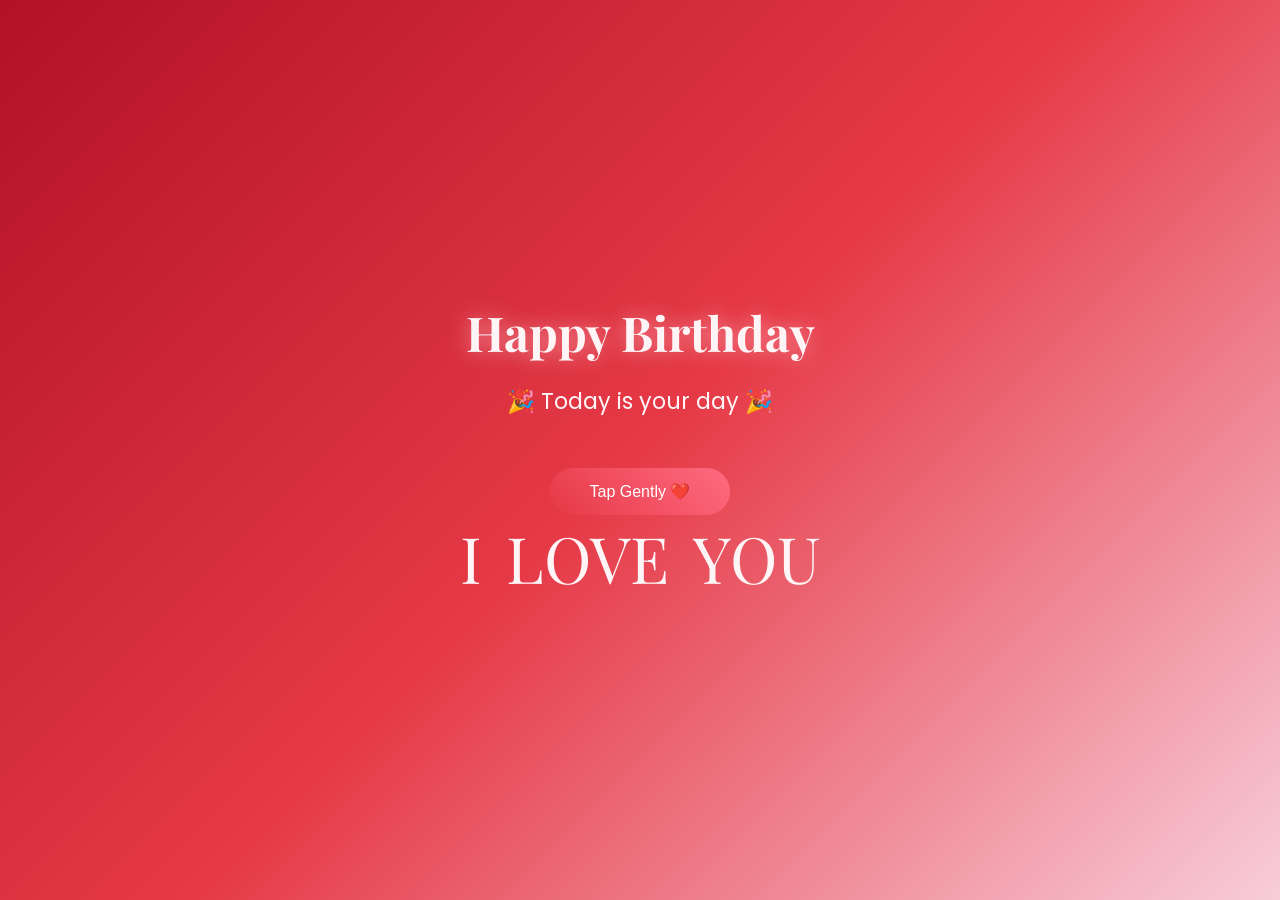
==== final.html @ f2daeadc "Competition-level interactive birthday website" ====
<!DOCTYPE html>
<html lang="en">
<head>
<meta charset="UTF-8">
<meta name="viewport" content="width=device-width, initial-scale=1.0">
<title>Happy Birthday ❤️</title>

<link href="https://fonts.googleapis.com/css2?family=Playfair+Display:wght@600&family=Poppins:wght@300;400&display=swap" rel="stylesheet">
<link rel="stylesheet" href="style.css">
<script defer src="script.js"></script>
</head>

<body>
<iframe src="music.html" id="musicFrame"></iframe>
<div class="letters"></div>

<section class="hero">
  <h1 class="title">Happy Birthday</h1>
  <div id="timer"></div>

  <button onclick="revealLove()">Tap Gently ❤️</button>

  <div class="love-reveal" id="loveReveal">
    <span>I</span>
    <span>LOVE</span>
    <span>YOU</span>
  </div>
</section>
</body>
</html>
---- style.css ----
:root {
  --rose-dark: #b11226;
  --rose: #e63946;
  --pink-soft: #f8cdda;
  --white-soft: #fff5f7;
}

* {
  margin: 0;
  padding: 0;
  box-sizing: border-box;
}

body {
  min-height: 100vh;
  font-family: 'Poppins', sans-serif;
  background: linear-gradient(135deg, var(--rose-dark), var(--rose), var(--pink-soft));
  color: var(--white-soft);
  overflow-x: hidden;
}

#musicFrame {
  width: 0;
  height: 0;
  border: none;
  position: fixed;
}

.hero {
  height: 100vh;
  display: flex;
  flex-direction: column;
  justify-content: center;
  align-items: center;
  text-align: center;
  padding: 20px;
}

.title {
  font-family: 'Playfair Display', serif;
  font-size: 3rem;
  text-shadow: 0 0 20px rgba(255,182,193,0.7);
}

.subtitle {
  margin-top: 10px;
  font-size: 1.2rem;
}

.hint {
  margin-top: 8px;
  font-size: 0.9rem;
  opacity: 0.85;
}

button {
  margin-top: 30px;
  padding: 14px 40px;
  font-size: 1rem;
  border: none;
  border-radius: 30px;
  background: linear-gradient(45deg, var(--rose), #ff6b81);
  color: white;
  cursor: pointer;
  transition: 0.3s;
}

button:hover {
  transform: scale(1.08);
}

.glass {
  background: rgba(255,255,255,0.2);
  backdrop-filter: blur(12px);
  border-radius: 25px;
  padding: 40px;
  width: 85%;
  max-width: 800px;
  margin: 100px auto;
  text-align: center;
}

.gallery {
  display: grid;
  grid-template-columns: repeat(auto-fit, minmax(220px,1fr));
  gap: 25px;
  padding: 40px;
}

.gallery img {
  width: 100%;
  border-radius: 20px;
  transition: 0.4s;
}

.gallery img:hover {
  transform: scale(1.12);
}

.center {
  text-align: center;
}

#timer {
  margin: 20px 0;
  font-size: 1.4rem;
}

/* Floating hearts */
.letters span {
  position: fixed;
  bottom: -50px;
  font-size: 1.8rem;
  animation: floatUp linear infinite;
}

@keyframes floatUp {
  from { transform: translateY(0); opacity: 1; }
  to { transform: translateY(-120vh); opacity: 0; }
}

/* Love reveal */
.love-reveal span {
  font-family: 'Playfair Display', serif;
  font-size: 4rem;
  margin: 0 10px;
  opacity: 0;
  transform: translateY(40px);
  animation: reveal 0.8s forwards;
}

.love-reveal span:nth-child(1) { animation-delay: 0.2s; }
.love-reveal span:nth-child(2) { animation-delay: 0.6s; }
.love-reveal span:nth-child(3) { animation-delay: 1s; }

@keyframes reveal {
  to {
    opacity: 1;
    transform: translateY(0);
  }
}
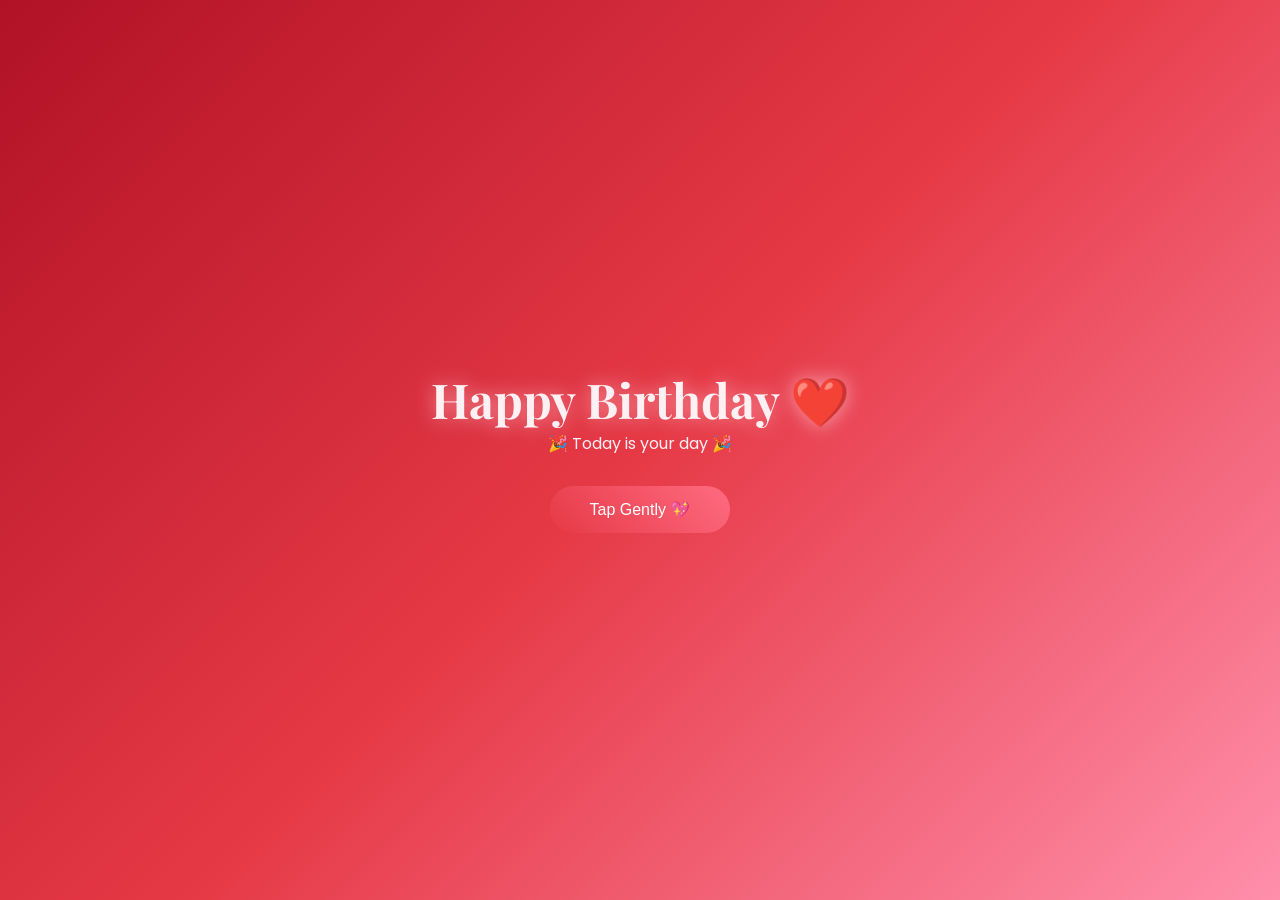
==== commit 49d9ca9b: "changed" ====
--- a/final.html
+++ b/final.html
@@ -11,14 +11,17 @@
 </head>
 
 <body>
-<iframe src="music.html" id="musicFrame"></iframe>
+<audio id="bgMusic" loop>
+  <source src="music/love.mp3" type="audio/mpeg">
+</audio>
+
 <div class="letters"></div>
 
 <section class="hero">
-  <h1 class="title">Happy Birthday</h1>
+  <h1 class="title">Happy Birthday ❤️</h1>
   <div id="timer"></div>
 
-  <button onclick="revealLove()">Tap Gently ❤️</button>
+  <button onclick="revealLove()">Tap Gently 💖</button>
 
   <div class="love-reveal" id="loveReveal">
     <span>I</span>
--- a/style.css
+++ b/style.css
@@ -1,8 +1,7 @@
 :root {
-  --rose-dark: #b11226;
-  --rose: #e63946;
-  --pink-soft: #f8cdda;
-  --white-soft: #fff5f7;
+  --red: #e63946;
+  --pink: #ff8fab;
+  --soft: #fff0f3;
 }
 
 * {
@@ -14,16 +13,9 @@
 body {
   min-height: 100vh;
   font-family: 'Poppins', sans-serif;
-  background: linear-gradient(135deg, var(--rose-dark), var(--rose), var(--pink-soft));
-  color: var(--white-soft);
+  background: linear-gradient(135deg, #b11226, var(--red), var(--pink));
+  color: var(--soft);
   overflow-x: hidden;
-}
-
-#musicFrame {
-  width: 0;
-  height: 0;
-  border: none;
-  position: fixed;
 }
 
 .hero {
@@ -33,40 +25,32 @@
   justify-content: center;
   align-items: center;
   text-align: center;
-  padding: 20px;
 }
 
 .title {
   font-family: 'Playfair Display', serif;
   font-size: 3rem;
-  text-shadow: 0 0 20px rgba(255,182,193,0.7);
+  text-shadow: 0 0 20px rgba(255,182,193,0.8);
 }
 
-.subtitle {
+.subtitle, .hint {
   margin-top: 10px;
-  font-size: 1.2rem;
-}
-
-.hint {
-  margin-top: 8px;
-  font-size: 0.9rem;
-  opacity: 0.85;
 }
 
 button {
   margin-top: 30px;
   padding: 14px 40px;
-  font-size: 1rem;
   border: none;
   border-radius: 30px;
-  background: linear-gradient(45deg, var(--rose), #ff6b81);
+  background: linear-gradient(45deg, var(--red), #ff6b81);
   color: white;
+  font-size: 1rem;
   cursor: pointer;
   transition: 0.3s;
 }
 
 button:hover {
-  transform: scale(1.08);
+  transform: scale(1.1);
 }
 
 .glass {
@@ -76,7 +60,7 @@
   padding: 40px;
   width: 85%;
   max-width: 800px;
-  margin: 100px auto;
+  margin: 120px auto;
   text-align: center;
 }
 
@@ -94,48 +78,46 @@
 }
 
 .gallery img:hover {
-  transform: scale(1.12);
+  transform: scale(1.1);
 }
 
 .center {
   text-align: center;
 }
 
-#timer {
-  margin: 20px 0;
-  font-size: 1.4rem;
-}
-
-/* Floating hearts */
 .letters span {
   position: fixed;
-  bottom: -50px;
-  font-size: 1.8rem;
+  bottom: -40px;
+  font-size: 1.6rem;
   animation: floatUp linear infinite;
 }
 
 @keyframes floatUp {
-  from { transform: translateY(0); opacity: 1; }
-  to { transform: translateY(-120vh); opacity: 0; }
+  to {
+    transform: translateY(-120vh);
+    opacity: 0;
+  }
 }
 
-/* Love reveal */
+.love-reveal {
+  display: none;
+}
+
 .love-reveal span {
   font-family: 'Playfair Display', serif;
   font-size: 4rem;
   margin: 0 10px;
   opacity: 0;
-  transform: translateY(40px);
   animation: reveal 0.8s forwards;
 }
 
-.love-reveal span:nth-child(1) { animation-delay: 0.2s; }
-.love-reveal span:nth-child(2) { animation-delay: 0.6s; }
-.love-reveal span:nth-child(3) { animation-delay: 1s; }
+.love-reveal span:nth-child(1) { animation-delay: 0.2s }
+.love-reveal span:nth-child(2) { animation-delay: 0.6s }
+.love-reveal span:nth-child(3) { animation-delay: 1s }
 
 @keyframes reveal {
   to {
     opacity: 1;
-    transform: translateY(0);
+    transform: translateY(-10px);
   }
 }
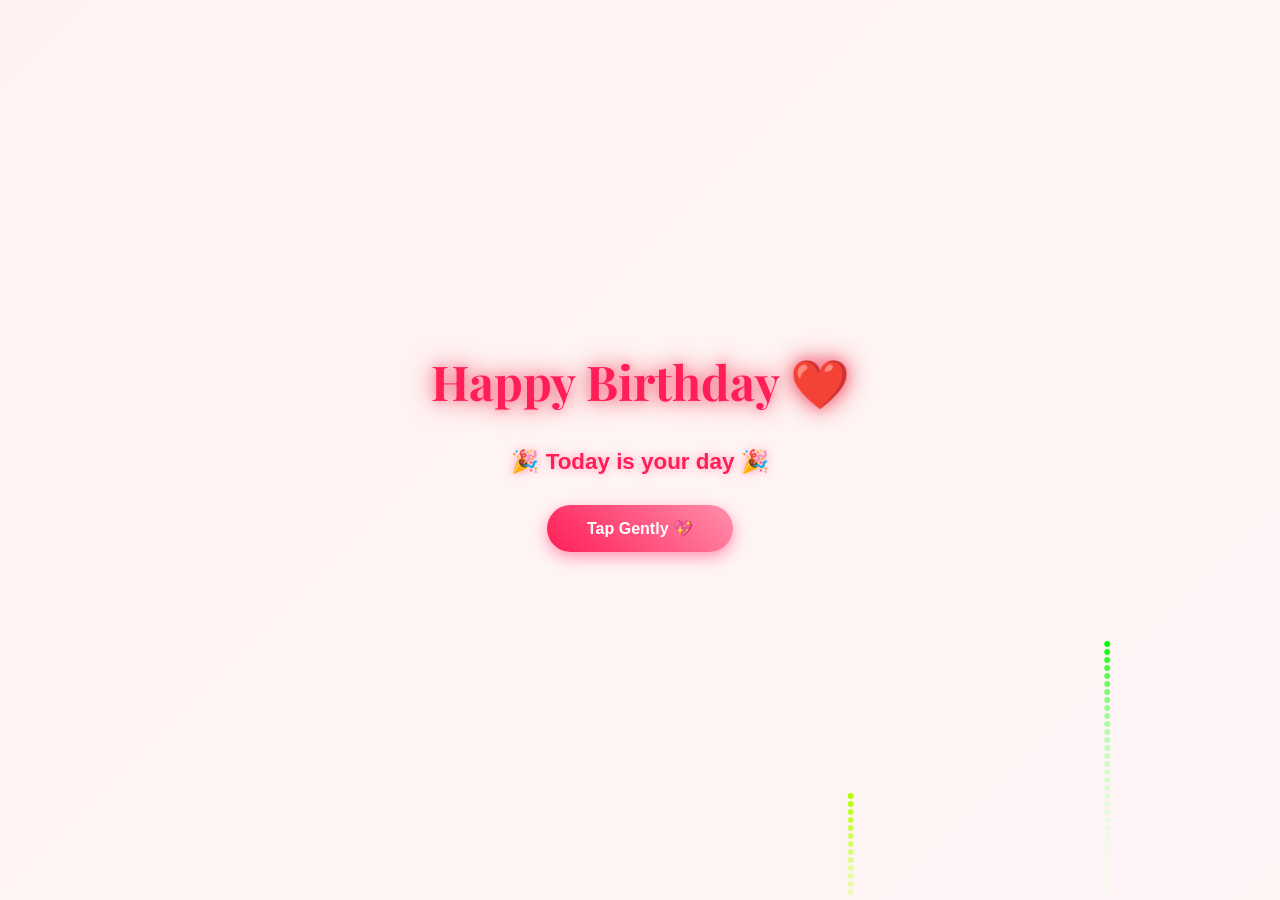
==== commit 8a28a059: "fff" ====
--- a/final.html
+++ b/final.html
@@ -4,30 +4,26 @@
 <meta charset="UTF-8">
 <meta name="viewport" content="width=device-width, initial-scale=1.0">
 <title>Happy Birthday ❤️</title>
-
 <link href="https://fonts.googleapis.com/css2?family=Playfair+Display:wght@600&family=Poppins:wght@300;400&display=swap" rel="stylesheet">
 <link rel="stylesheet" href="style.css">
 <script defer src="script.js"></script>
 </head>
+<body>
 
-<body>
-<audio id="bgMusic" loop>
-  <source src="music/love.mp3" type="audio/mpeg">
-</audio>
-
+<canvas id="fireworks"></canvas>
+<audio id="bgMusic" loop><source src="music/love.mp3" type="audio/mpeg"></audio>
 <div class="letters"></div>
 
 <section class="hero">
   <h1 class="title">Happy Birthday ❤️</h1>
   <div id="timer"></div>
-
   <button onclick="revealLove()">Tap Gently 💖</button>
-
   <div class="love-reveal" id="loveReveal">
     <span>I</span>
     <span>LOVE</span>
     <span>YOU</span>
   </div>
 </section>
+
 </body>
 </html>
--- a/style.css
+++ b/style.css
@@ -1,123 +1,41 @@
 :root {
-  --red: #e63946;
-  --pink: #ff8fab;
-  --soft: #fff0f3;
+    --primary-red: #e63946;
+    --soft-pink: #ff8fab;
+    --light-pink: #ffc1cc;
+    --heart-red: #ff1e56;
+    --white-accent: #fff5f7;
 }
 
-* {
-  margin: 0;
-  padding: 0;
-  box-sizing: border-box;
-}
+* { margin:0; padding:0; box-sizing:border-box; }
+body { font-family:'Poppins',sans-serif; background:linear-gradient(135deg,var(--primary-red),var(--soft-pink),var(--light-pink)); overflow:hidden; position:relative; color:var(--heart-red); }
 
-body {
-  min-height: 100vh;
-  font-family: 'Poppins', sans-serif;
-  background: linear-gradient(135deg, #b11226, var(--red), var(--pink));
-  color: var(--soft);
-  overflow-x: hidden;
-}
+/* FIREWORKS */
+#fireworks { position:fixed; top:0; left:0; width:100%; height:100%; pointer-events:none; z-index:0; background:transparent; }
 
-.hero {
-  height: 100vh;
-  display: flex;
-  flex-direction: column;
-  justify-content: center;
-  align-items: center;
-  text-align: center;
-}
+/* SECTIONS */
+.section, .hero, .glass { display:flex; flex-direction:column; justify-content:center; align-items:center; text-align:center; height:100vh; padding:20px; z-index:1; position:relative; }
 
-.title {
-  font-family: 'Playfair Display', serif;
-  font-size: 3rem;
-  text-shadow: 0 0 20px rgba(255,182,193,0.8);
-}
+/* TITLES */
+.title { font-family:'Playfair Display',serif; font-size:3rem; color: var(--heart-red); text-shadow:0 0 10px var(--soft-pink),0 0 25px var(--primary-red); margin-bottom:15px; }
+.subtitle, .hint { font-size:1.2rem; margin-bottom:20px; color:var(--heart-red); text-shadow:0 0 5px var(--soft-pink); }
 
-.subtitle, .hint {
-  margin-top: 10px;
-}
+/* BUTTONS */
+button { margin-top:30px; padding:14px 40px; border:none; border-radius:30px; background:linear-gradient(45deg,var(--heart-red),var(--soft-pink)); color:white; font-size:1rem; font-weight:600; cursor:pointer; box-shadow:0 5px 15px rgba(255,0,80,0.4); transition:0.3s; }
+button:hover { transform:scale(1.1); box-shadow:0 10px 25px rgba(255,0,80,0.6); }
 
-button {
-  margin-top: 30px;
-  padding: 14px 40px;
-  border: none;
-  border-radius: 30px;
-  background: linear-gradient(45deg, var(--red), #ff6b81);
-  color: white;
-  font-size: 1rem;
-  cursor: pointer;
-  transition: 0.3s;
-}
+/* GALLERY */
+.gallery { display:flex; justify-content:center; align-items:center; flex-wrap:wrap; gap:20px; margin-top:20px; }
+.gallery img, .gallery video { width:200px; border-radius:20px; transition:0.4s; border:3px solid var(--heart-red); }
+.gallery img:hover, .gallery video:hover { transform:scale(1.1); filter:brightness(1.1); }
 
-button:hover {
-  transform: scale(1.1);
-}
+/* FLOATING HEARTS */
+.letters span { position: fixed; bottom:-40px; font-size:1.8rem; animation: floatUp linear infinite; z-index:2; color: var(--heart-red); }
+@keyframes floatUp { to { transform: translateY(-120vh); opacity:0; } }
 
-.glass {
-  background: rgba(255,255,255,0.2);
-  backdrop-filter: blur(12px);
-  border-radius: 25px;
-  padding: 40px;
-  width: 85%;
-  max-width: 800px;
-  margin: 120px auto;
-  text-align: center;
-}
+/* LOVE REVEAL */
+.love-reveal { display:none; margin-top:30px; justify-content:center; align-items:center; opacity:0; transition: opacity 1s ease-in-out; }
+.love-reveal.show { display:flex; opacity:1; }
+.love-reveal span { font-family:'Playfair Display',serif; font-size:4rem; margin:0 10px; color:var(--heart-red); text-shadow:0 0 20px var(--soft-pink),0 0 40px var(--primary-red); }
 
-.gallery {
-  display: grid;
-  grid-template-columns: repeat(auto-fit, minmax(220px,1fr));
-  gap: 25px;
-  padding: 40px;
-}
-
-.gallery img {
-  width: 100%;
-  border-radius: 20px;
-  transition: 0.4s;
-}
-
-.gallery img:hover {
-  transform: scale(1.1);
-}
-
-.center {
-  text-align: center;
-}
-
-.letters span {
-  position: fixed;
-  bottom: -40px;
-  font-size: 1.6rem;
-  animation: floatUp linear infinite;
-}
-
-@keyframes floatUp {
-  to {
-    transform: translateY(-120vh);
-    opacity: 0;
-  }
-}
-
-.love-reveal {
-  display: none;
-}
-
-.love-reveal span {
-  font-family: 'Playfair Display', serif;
-  font-size: 4rem;
-  margin: 0 10px;
-  opacity: 0;
-  animation: reveal 0.8s forwards;
-}
-
-.love-reveal span:nth-child(1) { animation-delay: 0.2s }
-.love-reveal span:nth-child(2) { animation-delay: 0.6s }
-.love-reveal span:nth-child(3) { animation-delay: 1s }
-
-@keyframes reveal {
-  to {
-    opacity: 1;
-    transform: translateY(-10px);
-  }
-}
+/* COUNTDOWN */
+#timer { margin-top:20px; font-size:1.4rem; font-weight:600; color:var(--heart-red); text-shadow:0 0 10px var(--soft-pink); }
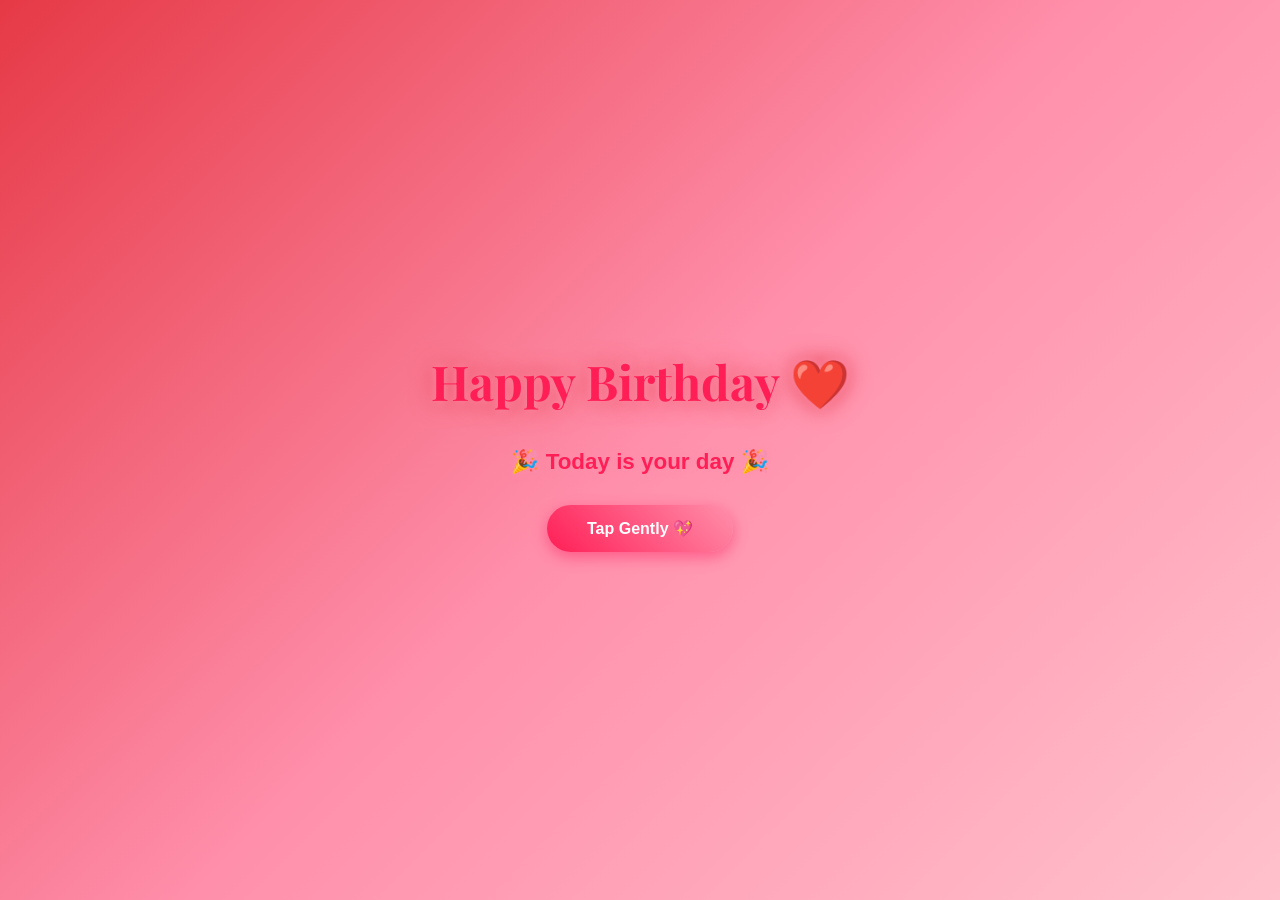
==== commit 2c081b2b: "ee" ====
--- a/final.html
+++ b/final.html
@@ -10,14 +10,15 @@
 </head>
 <body>
 
-<canvas id="fireworks"></canvas>
-<audio id="bgMusic" loop><source src="music/love.mp3" type="audio/mpeg"></audio>
+<iframe src="player.html" style="display:none;" id="musicFrame"></iframe>
 <div class="letters"></div>
 
 <section class="hero">
   <h1 class="title">Happy Birthday ❤️</h1>
   <div id="timer"></div>
+
   <button onclick="revealLove()">Tap Gently 💖</button>
+
   <div class="love-reveal" id="loveReveal">
     <span>I</span>
     <span>LOVE</span>
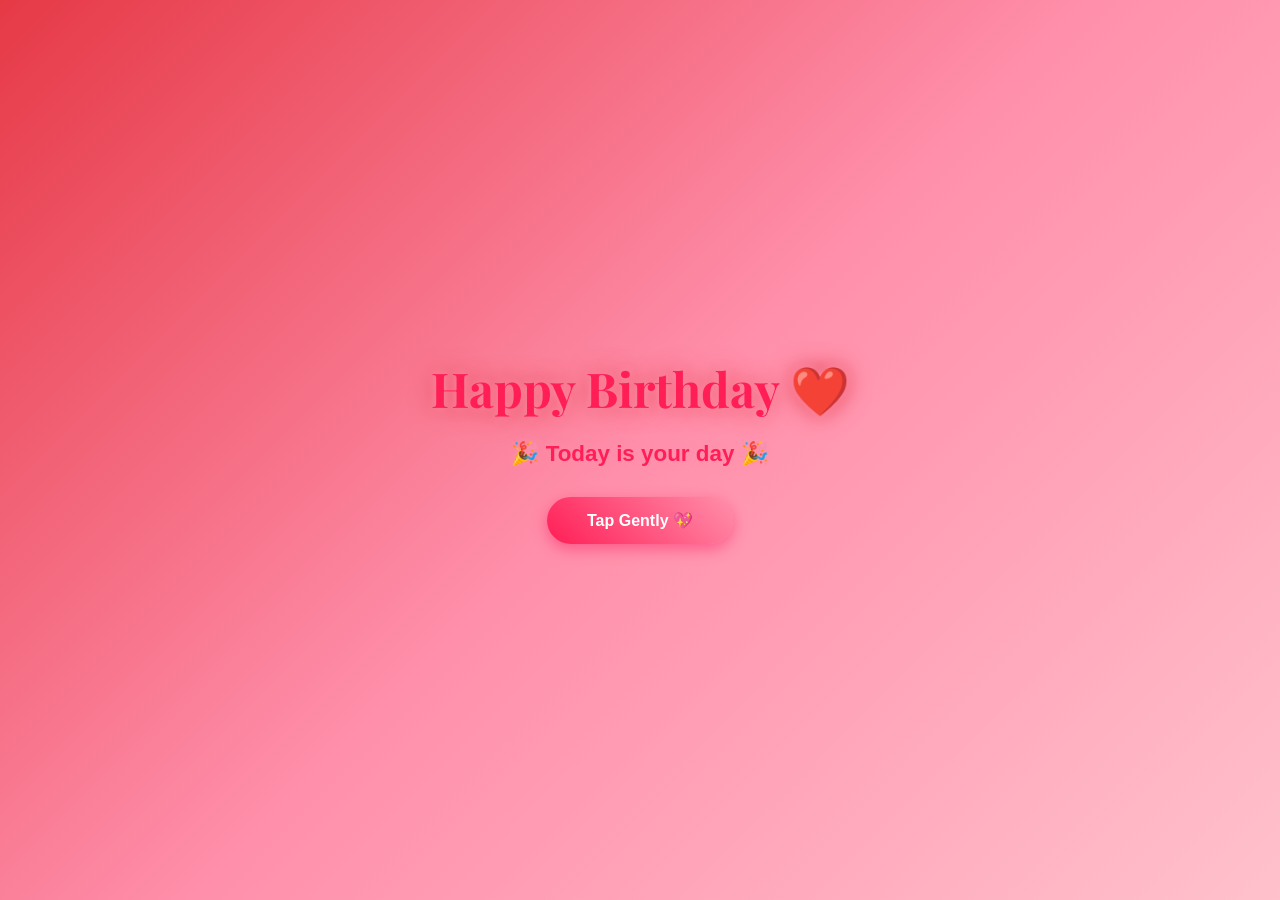
==== commit fecaa488: "eee" ====
--- a/final.html
+++ b/final.html
@@ -10,15 +10,14 @@
 </head>
 <body>
 
+<!-- Keep music playing -->
 <iframe src="player.html" style="display:none;" id="musicFrame"></iframe>
 <div class="letters"></div>
 
-<section class="hero">
+<section class="section">
   <h1 class="title">Happy Birthday ❤️</h1>
   <div id="timer"></div>
-
   <button onclick="revealLove()">Tap Gently 💖</button>
-
   <div class="love-reveal" id="loveReveal">
     <span>I</span>
     <span>LOVE</span>
--- a/style.css
+++ b/style.css
@@ -1,41 +1,64 @@
 :root {
-    --primary-red: #e63946;
-    --soft-pink: #ff8fab;
-    --light-pink: #ffc1cc;
-    --heart-red: #ff1e56;
-    --white-accent: #fff5f7;
+  --primary-red: #e63946;
+  --soft-pink: #ff8fab;
+  --light-pink: #ffc1cc;
+  --heart-red: #ff1e56;
+  --white-accent: #fff5f7;
 }
 
 * { margin:0; padding:0; box-sizing:border-box; }
-body { font-family:'Poppins',sans-serif; background:linear-gradient(135deg,var(--primary-red),var(--soft-pink),var(--light-pink)); overflow:hidden; position:relative; color:var(--heart-red); }
 
-/* FIREWORKS */
-#fireworks { position:fixed; top:0; left:0; width:100%; height:100%; pointer-events:none; z-index:0; background:transparent; }
+body {
+  font-family: 'Poppins', sans-serif;
+  background: linear-gradient(135deg, var(--primary-red), var(--soft-pink), var(--light-pink));
+  overflow-x:hidden;
+  color: var(--heart-red);
+}
 
-/* SECTIONS */
-.section, .hero, .glass { display:flex; flex-direction:column; justify-content:center; align-items:center; text-align:center; height:100vh; padding:20px; z-index:1; position:relative; }
+.section {
+  display:flex;
+  flex-direction:column;
+  justify-content:center;
+  align-items:center;
+  text-align:center;
+  height:100vh;
+  padding:20px;
+}
 
-/* TITLES */
-.title { font-family:'Playfair Display',serif; font-size:3rem; color: var(--heart-red); text-shadow:0 0 10px var(--soft-pink),0 0 25px var(--primary-red); margin-bottom:15px; }
-.subtitle, .hint { font-size:1.2rem; margin-bottom:20px; color:var(--heart-red); text-shadow:0 0 5px var(--soft-pink); }
+.title { 
+  font-family:'Playfair Display', serif; 
+  font-size:3rem; 
+  text-shadow:0 0 10px var(--soft-pink),0 0 25px var(--primary-red);
+}
 
-/* BUTTONS */
-button { margin-top:30px; padding:14px 40px; border:none; border-radius:30px; background:linear-gradient(45deg,var(--heart-red),var(--soft-pink)); color:white; font-size:1rem; font-weight:600; cursor:pointer; box-shadow:0 5px 15px rgba(255,0,80,0.4); transition:0.3s; }
+.subtitle, .hint { font-size:1.2rem; margin-bottom:20px; }
+
+button {
+  margin-top:30px;
+  padding:14px 40px;
+  border:none;
+  border-radius:30px;
+  background: linear-gradient(45deg, var(--heart-red), var(--soft-pink));
+  color:white;
+  font-size:1rem;
+  font-weight:600;
+  cursor:pointer;
+  box-shadow: 0 5px 15px rgba(255,0,80,0.4);
+  transition:0.3s;
+}
 button:hover { transform:scale(1.1); box-shadow:0 10px 25px rgba(255,0,80,0.6); }
 
-/* GALLERY */
 .gallery { display:flex; justify-content:center; align-items:center; flex-wrap:wrap; gap:20px; margin-top:20px; }
-.gallery img, .gallery video { width:200px; border-radius:20px; transition:0.4s; border:3px solid var(--heart-red); }
+.gallery img, .gallery video { border-radius:20px; border:3px solid var(--heart-red); transition:0.4s; }
 .gallery img:hover, .gallery video:hover { transform:scale(1.1); filter:brightness(1.1); }
 
-/* FLOATING HEARTS */
-.letters span { position: fixed; bottom:-40px; font-size:1.8rem; animation: floatUp linear infinite; z-index:2; color: var(--heart-red); }
+.letters span { position:fixed; bottom:-40px; font-size:1.8rem; animation: floatUp linear infinite; z-index:2; color: var(--heart-red);}
 @keyframes floatUp { to { transform: translateY(-120vh); opacity:0; } }
 
-/* LOVE REVEAL */
 .love-reveal { display:none; margin-top:30px; justify-content:center; align-items:center; opacity:0; transition: opacity 1s ease-in-out; }
 .love-reveal.show { display:flex; opacity:1; }
-.love-reveal span { font-family:'Playfair Display',serif; font-size:4rem; margin:0 10px; color:var(--heart-red); text-shadow:0 0 20px var(--soft-pink),0 0 40px var(--primary-red); }
+.love-reveal span { font-family:'Playfair Display', serif; font-size:4rem; margin:0 10px; text-shadow:0 0 20px var(--soft-pink),0 0 40px var(--primary-red); }
 
-/* COUNTDOWN */
-#timer { margin-top:20px; font-size:1.4rem; font-weight:600; color:var(--heart-red); text-shadow:0 0 10px var(--soft-pink); }
+#timer { margin-top:20px; font-size:1.4rem; font-weight:600; text-shadow:0 0 10px var(--soft-pink); }
+
+#fireworks { position:fixed; top:0; left:0; width:100%; height:100%; pointer-events:none; z-index:0; background:transparent; }
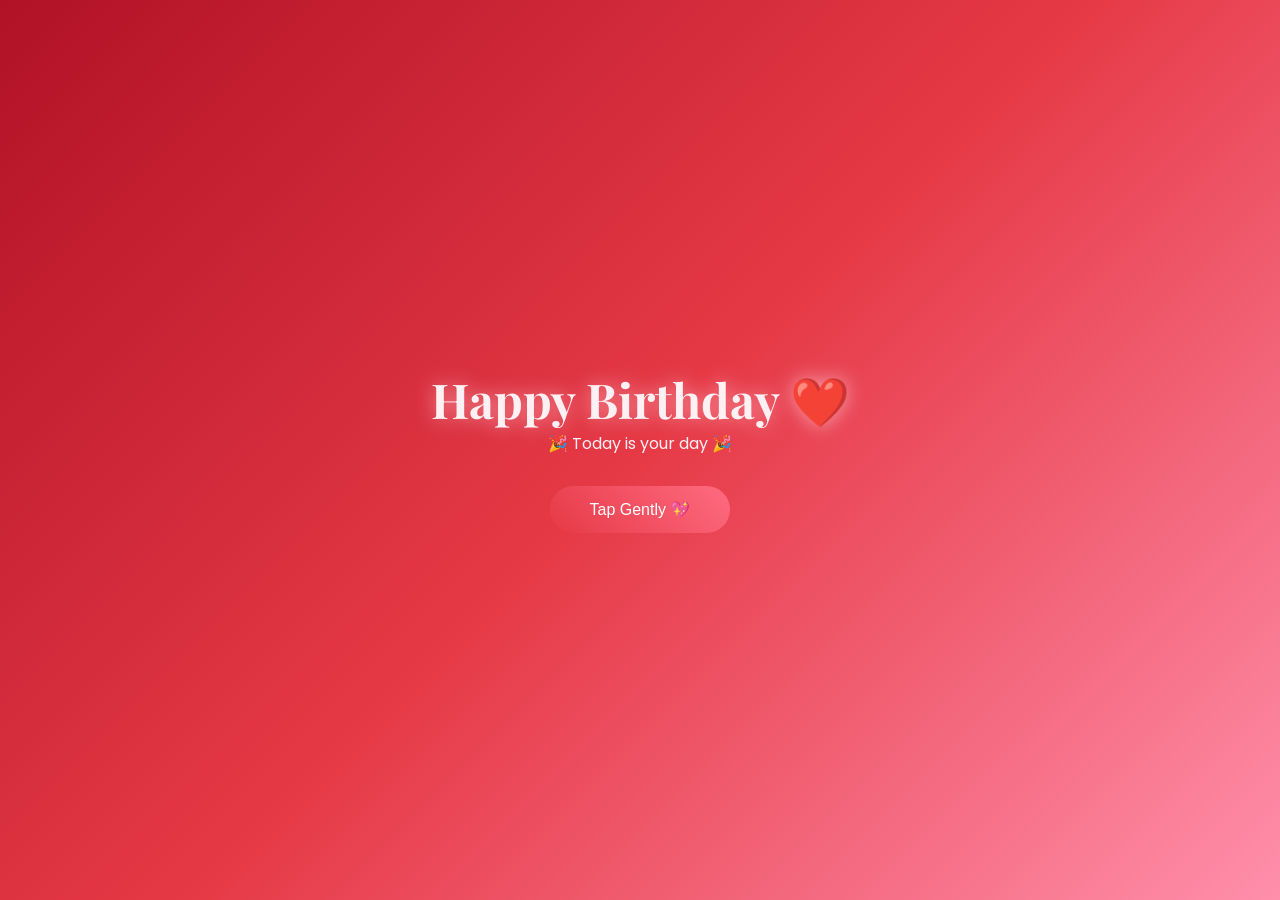
==== commit 47e41f22: "yyy" ====
--- a/final.html
+++ b/final.html
@@ -4,26 +4,30 @@
 <meta charset="UTF-8">
 <meta name="viewport" content="width=device-width, initial-scale=1.0">
 <title>Happy Birthday ❤️</title>
+
 <link href="https://fonts.googleapis.com/css2?family=Playfair+Display:wght@600&family=Poppins:wght@300;400&display=swap" rel="stylesheet">
 <link rel="stylesheet" href="style.css">
 <script defer src="script.js"></script>
 </head>
+
 <body>
+<audio id="bgMusic" loop>
+  <source src="music/love.mp3" type="audio/mpeg">
+</audio>
 
-<!-- Keep music playing -->
-<iframe src="player.html" style="display:none;" id="musicFrame"></iframe>
 <div class="letters"></div>
 
-<section class="section">
+<section class="hero">
   <h1 class="title">Happy Birthday ❤️</h1>
   <div id="timer"></div>
+
   <button onclick="revealLove()">Tap Gently 💖</button>
+
   <div class="love-reveal" id="loveReveal">
     <span>I</span>
     <span>LOVE</span>
     <span>YOU</span>
   </div>
 </section>
-
 </body>
 </html>
--- a/style.css
+++ b/style.css
@@ -1,64 +1,123 @@
 :root {
-  --primary-red: #e63946;
-  --soft-pink: #ff8fab;
-  --light-pink: #ffc1cc;
-  --heart-red: #ff1e56;
-  --white-accent: #fff5f7;
+  --red: #e63946;
+  --pink: #ff8fab;
+  --soft: #fff0f3;
 }
 
-* { margin:0; padding:0; box-sizing:border-box; }
+* {
+  margin: 0;
+  padding: 0;
+  box-sizing: border-box;
+}
 
 body {
+  min-height: 100vh;
   font-family: 'Poppins', sans-serif;
-  background: linear-gradient(135deg, var(--primary-red), var(--soft-pink), var(--light-pink));
-  overflow-x:hidden;
-  color: var(--heart-red);
+  background: linear-gradient(135deg, #b11226, var(--red), var(--pink));
+  color: var(--soft);
+  overflow-x: hidden;
 }
 
-.section {
-  display:flex;
-  flex-direction:column;
-  justify-content:center;
-  align-items:center;
-  text-align:center;
-  height:100vh;
-  padding:20px;
+.hero {
+  height: 100vh;
+  display: flex;
+  flex-direction: column;
+  justify-content: center;
+  align-items: center;
+  text-align: center;
 }
 
-.title { 
-  font-family:'Playfair Display', serif; 
-  font-size:3rem; 
-  text-shadow:0 0 10px var(--soft-pink),0 0 25px var(--primary-red);
+.title {
+  font-family: 'Playfair Display', serif;
+  font-size: 3rem;
+  text-shadow: 0 0 20px rgba(255,182,193,0.8);
 }
 
-.subtitle, .hint { font-size:1.2rem; margin-bottom:20px; }
+.subtitle, .hint {
+  margin-top: 10px;
+}
 
 button {
-  margin-top:30px;
-  padding:14px 40px;
-  border:none;
-  border-radius:30px;
-  background: linear-gradient(45deg, var(--heart-red), var(--soft-pink));
-  color:white;
-  font-size:1rem;
-  font-weight:600;
-  cursor:pointer;
-  box-shadow: 0 5px 15px rgba(255,0,80,0.4);
-  transition:0.3s;
+  margin-top: 30px;
+  padding: 14px 40px;
+  border: none;
+  border-radius: 30px;
+  background: linear-gradient(45deg, var(--red), #ff6b81);
+  color: white;
+  font-size: 1rem;
+  cursor: pointer;
+  transition: 0.3s;
 }
-button:hover { transform:scale(1.1); box-shadow:0 10px 25px rgba(255,0,80,0.6); }
 
-.gallery { display:flex; justify-content:center; align-items:center; flex-wrap:wrap; gap:20px; margin-top:20px; }
-.gallery img, .gallery video { border-radius:20px; border:3px solid var(--heart-red); transition:0.4s; }
-.gallery img:hover, .gallery video:hover { transform:scale(1.1); filter:brightness(1.1); }
+button:hover {
+  transform: scale(1.1);
+}
 
-.letters span { position:fixed; bottom:-40px; font-size:1.8rem; animation: floatUp linear infinite; z-index:2; color: var(--heart-red);}
-@keyframes floatUp { to { transform: translateY(-120vh); opacity:0; } }
+.glass {
+  background: rgba(255,255,255,0.2);
+  backdrop-filter: blur(12px);
+  border-radius: 25px;
+  padding: 40px;
+  width: 85%;
+  max-width: 800px;
+  margin: 120px auto;
+  text-align: center;
+}
 
-.love-reveal { display:none; margin-top:30px; justify-content:center; align-items:center; opacity:0; transition: opacity 1s ease-in-out; }
-.love-reveal.show { display:flex; opacity:1; }
-.love-reveal span { font-family:'Playfair Display', serif; font-size:4rem; margin:0 10px; text-shadow:0 0 20px var(--soft-pink),0 0 40px var(--primary-red); }
+.gallery {
+  display: grid;
+  grid-template-columns: repeat(auto-fit, minmax(220px,1fr));
+  gap: 25px;
+  padding: 40px;
+}
 
-#timer { margin-top:20px; font-size:1.4rem; font-weight:600; text-shadow:0 0 10px var(--soft-pink); }
+.gallery img {
+  width: 100%;
+  border-radius: 20px;
+  transition: 0.4s;
+}
 
-#fireworks { position:fixed; top:0; left:0; width:100%; height:100%; pointer-events:none; z-index:0; background:transparent; }
+.gallery img:hover {
+  transform: scale(1.1);
+}
+
+.center {
+  text-align: center;
+}
+
+.letters span {
+  position: fixed;
+  bottom: -40px;
+  font-size: 1.6rem;
+  animation: floatUp linear infinite;
+}
+
+@keyframes floatUp {
+  to {
+    transform: translateY(-120vh);
+    opacity: 0;
+  }
+}
+
+.love-reveal {
+  display: none;
+}
+
+.love-reveal span {
+  font-family: 'Playfair Display', serif;
+  font-size: 4rem;
+  margin: 0 10px;
+  opacity: 0;
+  animation: reveal 0.8s forwards;
+}
+
+.love-reveal span:nth-child(1) { animation-delay: 0.2s }
+.love-reveal span:nth-child(2) { animation-delay: 0.6s }
+.love-reveal span:nth-child(3) { animation-delay: 1s }
+
+@keyframes reveal {
+  to {
+    opacity: 1;
+    transform: translateY(-10px);
+  }
+}
